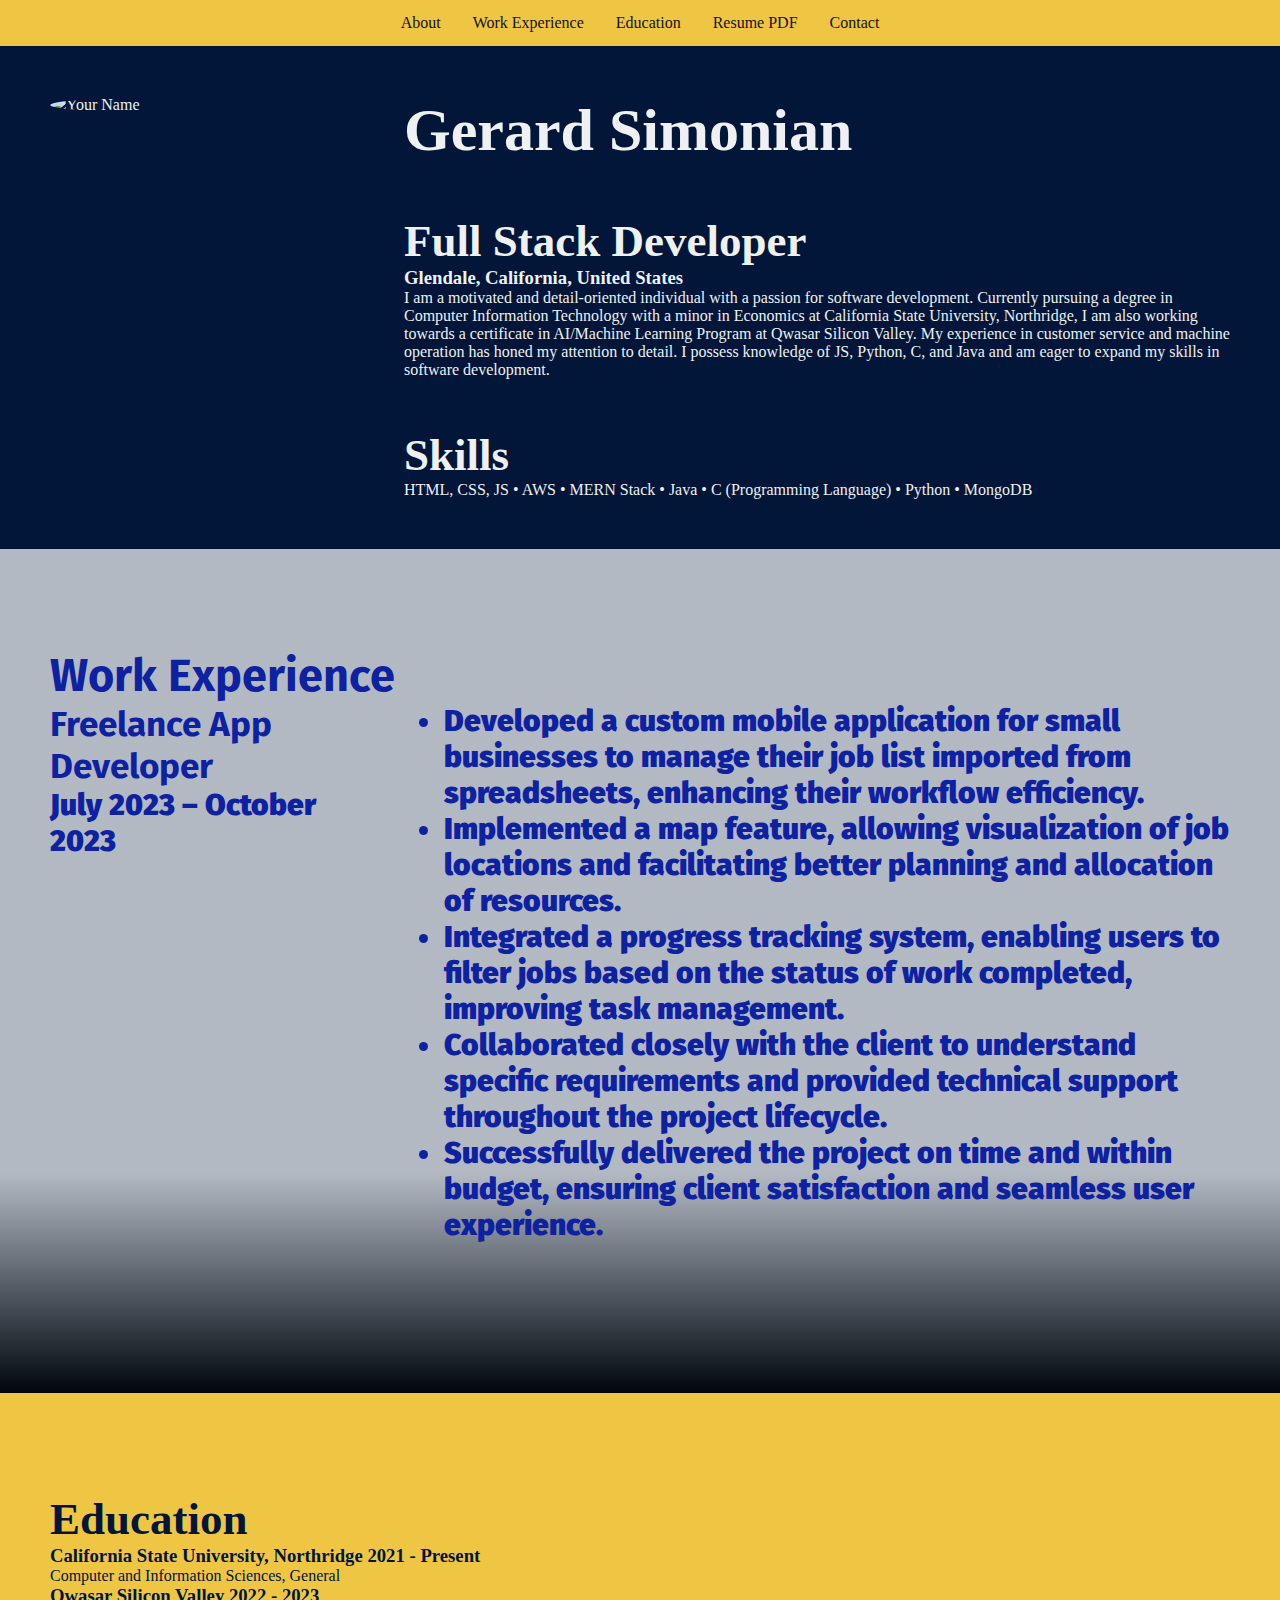
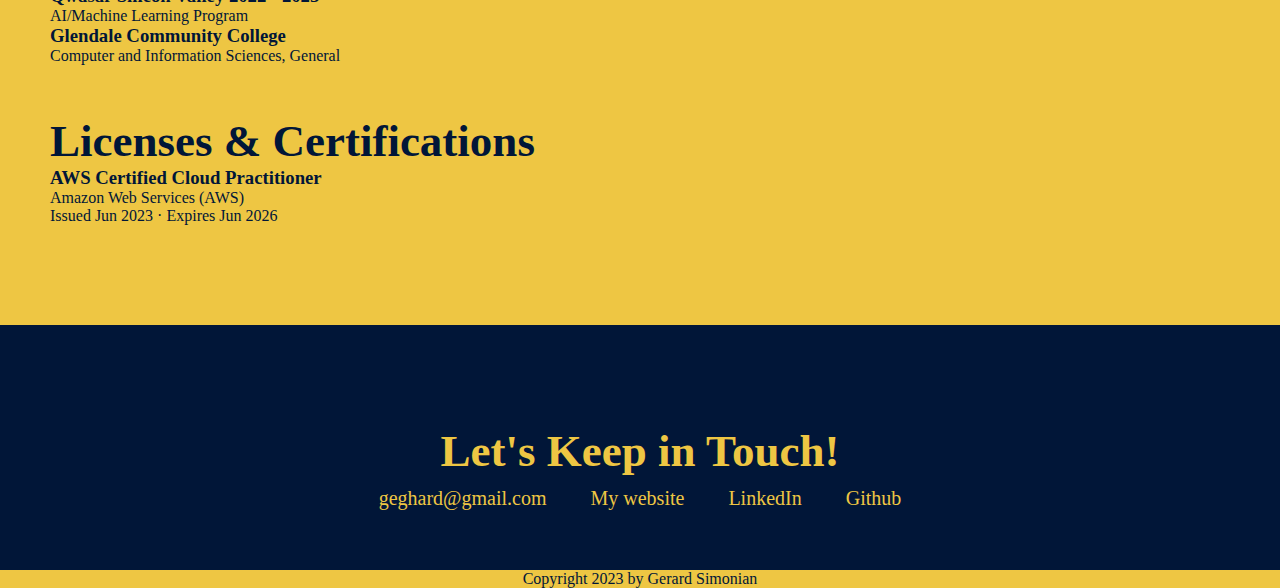
==== index.html @ 6388fb28 "second commit" ====
<!DOCTYPE HTML>
<html lang="en">

<head>
    <meta charset="utf-8">
    <title>HTML Syntax</title>
    <link href="css/styles.css" rel="stylesheet" type="text/css">
    <link rel="preconnect" href="https://fonts.googleapis.com">
    <link rel="preconnect" href="https://fonts.gstatic.com" crossorigin>
    <!-- <link
        href="https://fonts.googleapis.com/css2?family=Fira+Sans:wght@100&family=Montserrat:ital,wght@0,200;1,200&family=Pixelify+Sans&display=swap"
        rel="stylesheet"> -->
    <link rel="preconnect" href="https://fonts.googleapis.com">
    <link rel="preconnect" href="https://fonts.gstatic.com" crossorigin>
    <link
        href="https://fonts.googleapis.com/css2?family=Fira+Sans:wght@100&family=Montserrat:ital,wght@0,200;1,200&family=Pixelify+Sans&display=swap"
        rel="stylesheet">
    <script src="https://kit.fontawesome.com/18e8b89049.js" crossorigin="anonymous"></script>
    <meta name="viewport" content="width=device-width, initial-scale=1.0">
    <title>Gerard Simonian | Resume</title>

<body>
    <!-- // Intro -->
    <nav>
        <a href="#about">About</a>
        <a href="#workExperience">Work Experience</a>
        <a href="#education">Education</a>
        <a href="assets/Resume-Geghard2.pdf">Resume PDF</a>
        <a href="#contact">Contact</a>
    </nav>
    <header>
        <div class="content-wrap header-wrap" id="about">
            <img src="./assets/Untitled design-6.png" class="profile-img column-narrow" alt="Your Name">
            <div class="column-wide">
                <h1>Gerard Simonian</h1>
                <h2>Full Stack Developer</h2>
                <h3>Glendale, California, United States</h3>
                <p>I am a motivated and detail-oriented individual with a passion for software development. Currently
                    pursuing a
                    degree in Computer Information Technology with a minor in Economics at California State University,
                    Northridge, I am also working towards a certificate in AI/Machine Learning Program at Qwasar Silicon
                    Valley. My
                    experience in customer service and machine operation has honed my attention to detail. I possess
                    knowledge of
                    JS, Python, C, and Java and am eager to expand my skills in software development.
                </p>

                <h2>Skills</h2>
                <p> HTML, CSS, JS • AWS • MERN Stack • Java • C (Programming Language) • Python • MongoDB
                </p>
            </div>
        </div>
    </header>

    <main>
        <!-- // Work Experience -->
        <section class="workExperience image-bg" id="workExperience">
            <div class="content-wrap workExperience-wrap alpha-bg">
                <h2>Work Experience</h2>

                <!-- Job Details: copy this whole block to add more jobs -->
                <div class="column-narrow">
                    <h3>Freelance App Developer</h3>
                    <!-- <p>Company Name</p> -->
                    <p>July 2023 – October 2023</p>
                </div>


                <!-- Add as many paragraphs as you need. -->
                <div class="column-wide">
                    <ul>
                        <li>Developed a custom mobile application for small businesses to manage their job list imported
                            from spreadsheets, enhancing their workflow efficiency.</li>
                        <li>Implemented a map feature, allowing visualization of job locations and facilitating better
                            planning and allocation of resources.</li>
                        <li>Integrated a progress tracking system, enabling users to filter jobs based on the status of
                            work completed, improving task management.</li>
                        <li>Collaborated closely with the client to understand specific requirements and provided
                            technical support throughout the project lifecycle.</li>
                        <li>Successfully delivered the project on time and within budget, ensuring client satisfaction
                            and seamless user experience.</li>
                    </ul>
                    <!-- This list can be deleted if you don't want to use it. -->
                    <!-- <p>Optional list:</p>
                    <ul>
                        <li>Created...</li>
                        <li>Lead...</li>
                        <li>Responsible for</li>
                    </ul> -->
                </div>
                <!-- end of Job Details block. -->
            </div>
        </section>


        <!-- // Education -->
        <section class="education" id="education">
            <div class="content-wrap education-wrap">
                <h2>Education</h2>

                <!-- School details: copy this whole block to add more schools. -->
                <h3>California State University, Northridge 2021 - Present</h3>
                <p>Computer and Information Sciences, General</p>

                <h3>Qwasar Silicon Valley 2022 - 2023</h3>
                <p>AI/Machine Learning Program</p>

                <h3>Glendale Community College</h3>
                <p>Computer and Information Sciences, General</p>

                <h2>Licenses & Certifications</h2>

                <h3>AWS Certified Cloud Practitioner</h3>
                <p>Amazon Web Services (AWS)</p>
                <p>Issued Jun 2023 · Expires Jun 2026</p>
                <!-- Add as many paragraphs as you need. -->
                <!-- <p>Summary.</p> -->
                <!-- End of school details. -->
            </div>
        </section>
    </main>

    <!-- // Footer & contact info -->
    <footer>
        <div class="content-wrap footer-wrap">
            <h2>Let's Keep in Touch!</h2>

            <!-- Social media and contact links. Add or remove any networks. -->
            <div class="contact-info" id="contact">
                <i class="fa-solid fa-envelope"></i>
                <a href="mailto:geghard@gmail.com" class="social">geghard@gmail.com</a>
                <i class="fa-solid fa-window-maximize"></i>
                <a href="https://hw6---gs.glitch.me" target="_blank" class="social">My website</a>
                <!-- <a href="#" target="_blank" class="social">Twitter</a> -->
                <i class="fa-brands fa-linkedin"></i>
                <a href="https://www.linkedin.com/in/gerard-simonian-81521b2a/" target="_blank"
                    class="social">LinkedIn</a>
                <!-- <a href="#" target="_blank" class="social">Facebook</a> -->
                <i class="fa-brands fa-square-github"></i>
                <a href="https://github.com/Geghard" target="_blank" class="social">Github</a>
            </div>
        </div>
        <div id="copyright">
            <p>Copyright 2023 by Gerard Simonian</p>
        </div>
    </footer>
</body>

</html>
---- css/styles.css ----
/* html, body {
	background: #663399;
	margin: 0;
}
h1, h2, h3, h4, h5, h6, p {
	margin: 0;
	padding: 0;
}
h1, h2, h3, h4, h5, h6 {
	color: rgb(107, 107, 132);
}
body {
	font-family: Verdana, Geneva, sans-serif;
	font-size: 100%;
	width: 80%;
	margin-right: auto;
	margin-left: auto;
	padding: 2.5% 2.5% 0;
	background: white;
	line-height: 1.8;
}
h1 {
	font: 1.6em Verdana, Geneva, sans-serif;
	margin-bottom: .4em;
	color: rgb(83, 104, 138);
}
h2 {
	font: 3.2em Georgia, "Times New Roman", Times, serif;
	margin-bottom: .2em;
}
h3 {
	font-size: 1.2em;
}
p {
	margin-bottom: 1em;
}
a {
	color: rgb(184, 126, 84);
}
a:hover {
	color: rgb(120, 97, 55);
}
pre {
	font-size: 1.4em;
	color: white;
	padding: .5em 1em;
	border-left: 1em solid #A68048;
	background: #666;
	white-space: pre-wrap;
	white-space: -moz-pre-wrap;
	white-space: -pre-wrap;
	white-space: -o-pre-wrap;
	word-wrap: break-word;
	width: 80%;
}
pre.wrong {
	border-left-color: red;
}
pre.correct {
	border-left-color: green;
}
dt {
	font-style: italic;
	font-size:1.2em;
}
dd {
	margin-bottom: 1.4em;
}
table {
	margin-top: 1em;
}
caption {
	margin: 0;
	padding: 0;
	margin-bottom: 1em;
	text-align: left;
}
td, th {
	padding: 10px;
}
.center {
	text-align: center;
}
header h2 {
	padding-bottom: .2em;
	border-bottom: 1px solid gray;
}
aside {
	padding: 1em;
	background:rgb(83, 104, 138);
	color: white;
	margin-bottom: 1em;
}
aside h4 {
	color: white;
}
footer {
	border-top: 1px solid gray;
	text-align: center;
	font-size: .8em;
	line-height: 4em;
	margin-top: 1em;
}
blockquote {
	font-style: italic;
}
.flowRight {
	float: right;
	margin-left: 10px;
}
.flowLeft {
	float: left;
	margin-right: 10px;
} 
*/
* {
	margin: auto;
}

/* body {
	background-color: black;
}

#navbar {
	background-color: #333;
	margin: 0 auto 0 auto;
	width: 100%;
}

#navbar ul {
	list-style-type: none;
	margin: 0 auto 0 auto;
	padding: 0 0 0 40%;
	overflow: hidden;
	background-color: #333;
}

#navbar li {
	float: left;
}

#navbar ul li a {
	display: block;
	color: white;
	text-align: center;
	padding: 14px 16px;
	text-decoration: none;
}

li a:hover {
	background-color: red;
}



canvas {
	display: block;
	margin: 50px auto 50px auto;
	width: 30%;
}

#poster {
	display: block;
	background-color: blue;
	margin: 50px auto 50px auto;
	width: 40%;
}

.whiteFont {
	color: white;
}

#intro {
	width: 40%;
	margin: 50px auto 50px auto;
}

.center {
	text-align: center;
}

#castList{
	width:100%;
	max-width: 1000px;
}

.castItem {
	background-color:rgba(158, 167, 158, 0.461);
	display: flex;
	align-items: center;
	width: 45%;
	height: 200px;
	margin: 15px;
	border-radius: 5%;
}

#castList ul {
	display: flex;
	flex-wrap: wrap;
}

.castItem img {
	background-color: gold;
	width: 35%;
	height: 70%;
	margin: 0 0 0 10%;
	border-radius: 50%;
}

.castItem li {
	list-style-type: none;
	background-color: blue;
	width: 100px;

}

p {
	margin: 0 0 0 15px;
	font-size: 18px;
}

#reviews{
	width: 50%;
	min-width: 500px;
}

.reviewItem{
	background-color: rgba(233, 2, 2, 0.317);
	padding: 20px;
	margin: 20px;
	border: 5px solid #fff;
}

.reviewItem p{
	font-family: 'Courier New', Courier, monospace;
}
h1{
	color: gold;
	text-align: center;
	padding: 20px 0;
	font-size: 3rem;
}

h2{
	color: orange;
	text-align: center;
	padding: 0 0;
	font-size: 1.5rem;
}



iframe{
	background-color: black;
	display: flex;
	margin: 40px auto;
	width: 80%;
	max-width: 800px;
	height: 375px;
	border: 15px solid red;
}

.modal {
	position: fixed;
	top: 0;
	left: 0;
	width: 100%;
	height: 100%;
	background-color: rgba(0, 0, 0, 0.5);
	z-index: 10;
  }

  .modal-content {
	position: absolute;
	top: 50%;
	left: 50%;
	transform: translate(-50%, -50%);
	width: 500px;
	height: 300px;
	background-color: white;
	padding: 20px;
  }

footer {
	display: block;
	text-align: center;
	width: 100%;
	padding: 10px;
	color: white;
	background-color: #333;
}

.modal {
	max-width: 400px; 
	max-height: 600px;
	overflow: auto;
  }

#error{
	font-size: 3rem;
	color: red;
	background-color: #fff;
	text-align: center;
} */


@import url('https://fonts.googleapis.com/css2?family=Fira+Sans:wght@100&family=Montserrat:ital,wght@0,200;1,200&family=Pixelify+Sans&display=swap');
@import url('https://fonts.googleapis.com/css2?family=Fira+Sans:wght@100&family=Montserrat:ital,wght@0,200;1,200&family=Pixelify+Sans&display=swap');

/* 
font-family: 'Fira Sans', sans-serif;
font-family: 'Montserrat', sans-serif;
font-family: 'Pixelify Sans', sans-serif;
*/

/* 
font-family: 'Fira Sans', sans-serif;
font-family: 'Montserrat', sans-serif;
font-family: 'Pixelify Sans', sans-serif; 
*/


/* Color Palette
#EEC643
#141414
#EEF0F2
#0D21A1
#011638
*/

/* Global styles 
------------------------------------*/


/* ---------- */
/*  Main body */
/* -----------*/

html {
	box-sizing: border-box;
}
	
*, *:before, *:after {
	box-sizing: inherit;
}

*{
	margin: 0;
}

body {
    background: #011638;
}

/* //////////////// */
/* End of Main body */
/* //////////////// */





/* ------- */
/*  NavBar */
/* --------*/

nav {
	background-color: #EEC643;
	position: sticky;
	top: 0;
	display: flex;
	justify-content: center;
  }
  
  nav li {
	margin: 0 10px;
  }
  
  nav a {
	color: #141414;
	text-align: center; 
	padding: 14px 16px;
	text-decoration: none;
  }
  
  nav a:hover {
	background-color: #0D21A1; 
	color: #EEF0F2;
  }

/* ///////////// */
/* End of NavBar */
/* ///////////// */





/* --------- */
/*  Sections */
/* ----------*/

header,footer {
    background:#011638;
    color:#EEF0F2
}

.workExperience{
	color: #0D21A1;
    font-family: 'Fira Sans', sans-serif;
	font-weight: 900;
	font-size: 30px;
}


.education{
    background:#EEC643;
    color:#011638;
}

footer{
	background:#011638;
    color:#EEC643;
	text-align: center;
}

/* /////////////// */
/* End of Sections */
/* /////////////// */





/* --------- */
/*  Headings */
/* ----------*/

h1{
	font-size: 60px;
}
  
h2{
	font-size: 45px;
	padding-top: 50px;
}

h1, h2 {
	margin-top: 0;
}

/* /////////////// */
/* End of Headings */
/* /////////////// */





/* --------- */
/*  Wrappers */
/* ----------*/

.content-wrap{
	/* display: flex; */
	/* border: 5px solid #fff; */
	margin: auto;
	padding: 50px;
	max-width: 100vw;
	/* text-align: center; */
	overflow: hidden;
}

.header-wrap{
	background-color: inherit;
	overflow: auto;

}

.workExperience-wrap{
	background-color: inherit;
	padding-bottom: 150px;
}

.education-wrap{
	background-color: inherit;
	padding-bottom: 100px;

}

.footer-wrap{
	background-color: inherit;
}

/* ////////////// */
/* End of Wrapper */
/* ////////////// */





/* --------- */
/*  The rest */
/* ----------*/

.profile-img{
	/* float: left; */
	/* width: 300px!important; */
	border-radius: 50%;
	height:max-content;
	/* margin-right: 30px; */
}

.social{
	text-decoration: none;
}

.contact-info a{
	padding: 10px 20px; 
	display: inline-block;
} 

.column-narrow{
	/* min-width: 200px; */
	width: 30%;
	float: left;
	padding-right: 3%; 
	/* min-height: 175px; */
	height: auto;
}

.column-wide{
	width: 70%; 
	float: left; 
	min-height: 225px;
}

.image-bg{
	background: url(../assets/pexels-simon-berger-1323550.jpg);
	background-attachment: fixed;
  	background-size: cover;
}

.alpha-bg {
	background: linear-gradient(0deg, rgba(0,0,0,0.75) 0%, rgba(238,240,242,0.75) 26%, rgba(238,240,242,0.75) 100%);
}

#contact a{
	color: #EEC643;
	font-size: 20px;
}

#contact i{
	font-size: 30px;
}

#copyright{
	background-color: #EEC643;
	color:#011638
}

/* /////////////// */
/* End of The rest */
/* /////////////// */
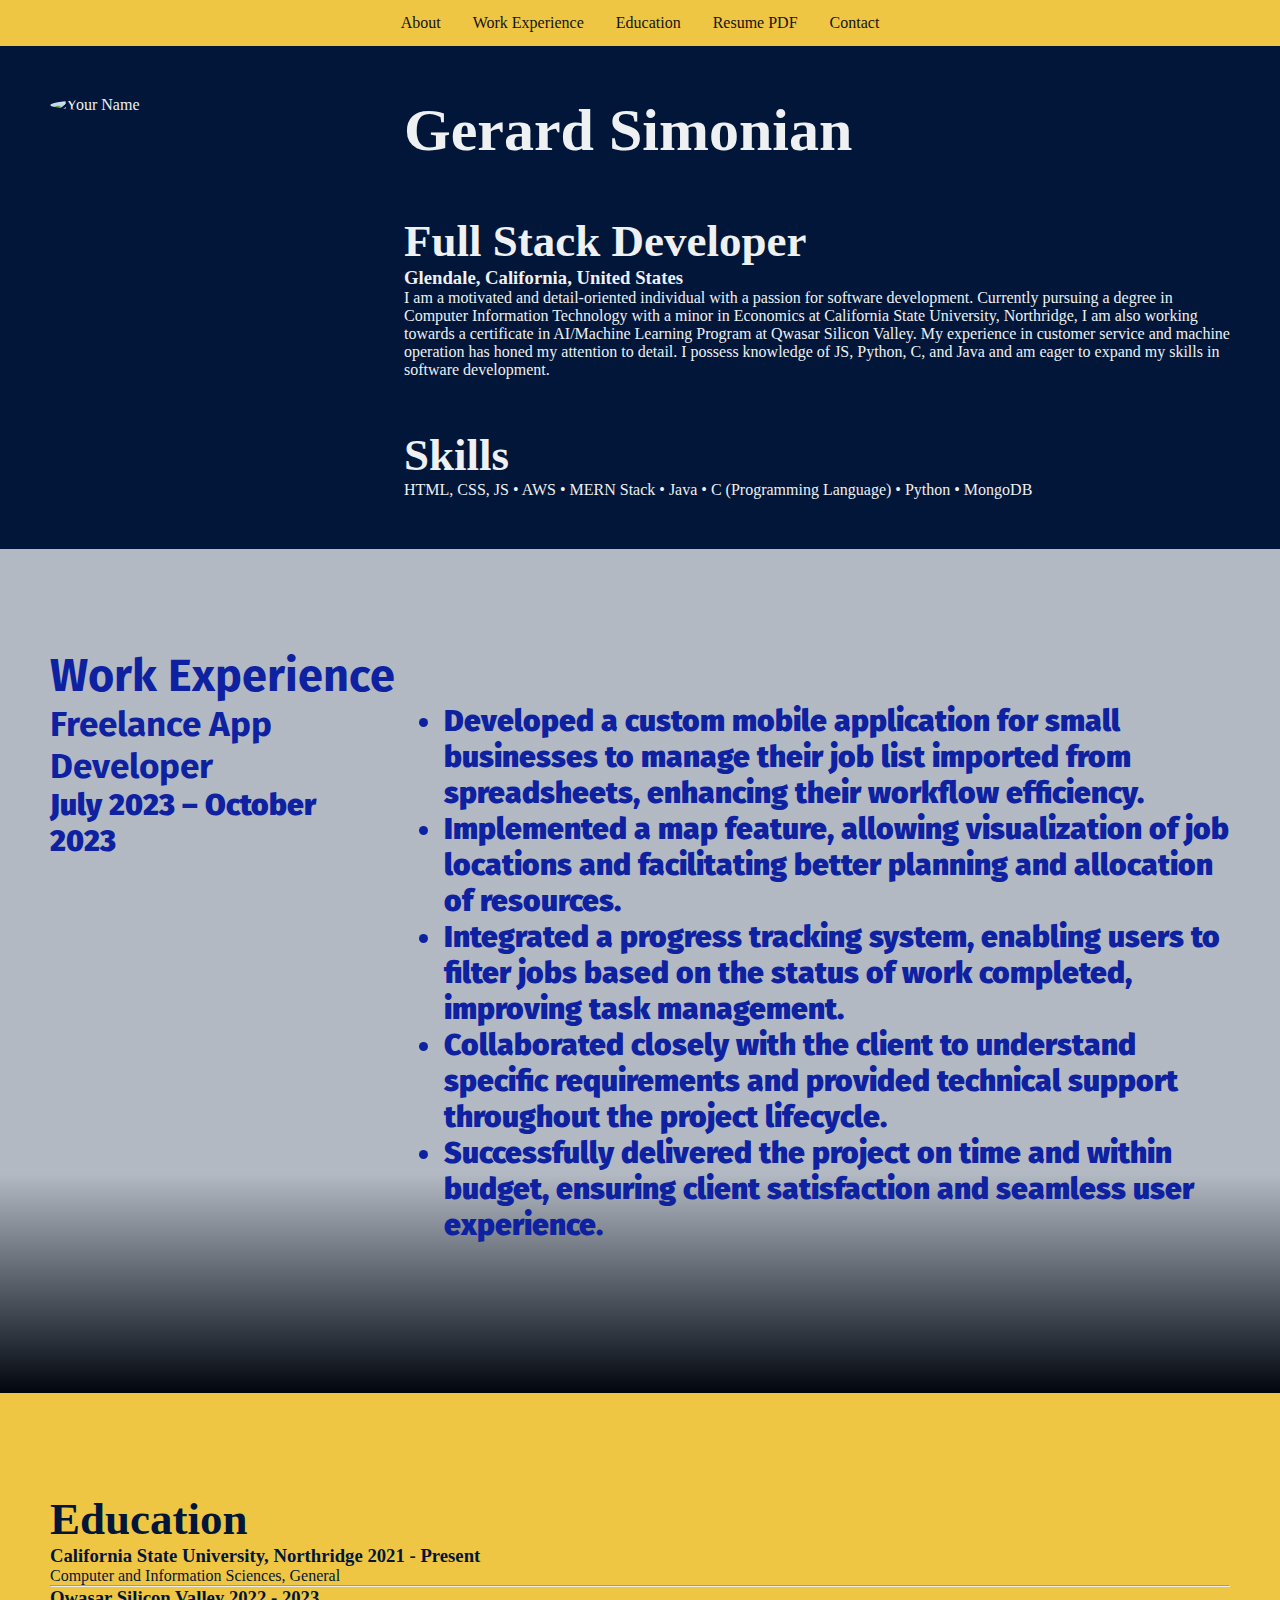
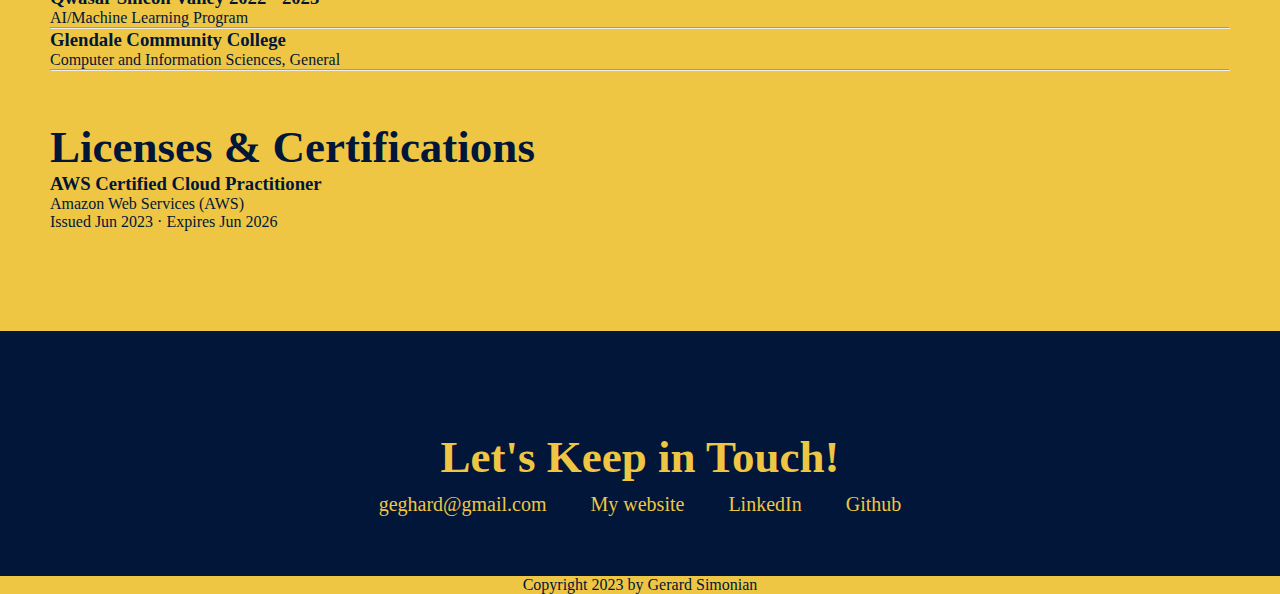
==== commit 5df40242: "Update index.html" ====
--- a/index.html
+++ b/index.html
@@ -101,13 +101,16 @@
                 <!-- School details: copy this whole block to add more schools. -->
                 <h3>California State University, Northridge 2021 - Present</h3>
                 <p>Computer and Information Sciences, General</p>
-
+                
+                <hr />
                 <h3>Qwasar Silicon Valley 2022 - 2023</h3>
                 <p>AI/Machine Learning Program</p>
-
+                
+                <hr />
                 <h3>Glendale Community College</h3>
                 <p>Computer and Information Sciences, General</p>
-
+                
+                <hr />
                 <h2>Licenses & Certifications</h2>
 
                 <h3>AWS Certified Cloud Practitioner</h3>
@@ -146,4 +149,4 @@
     </footer>
 </body>
 
-</html>+</html>
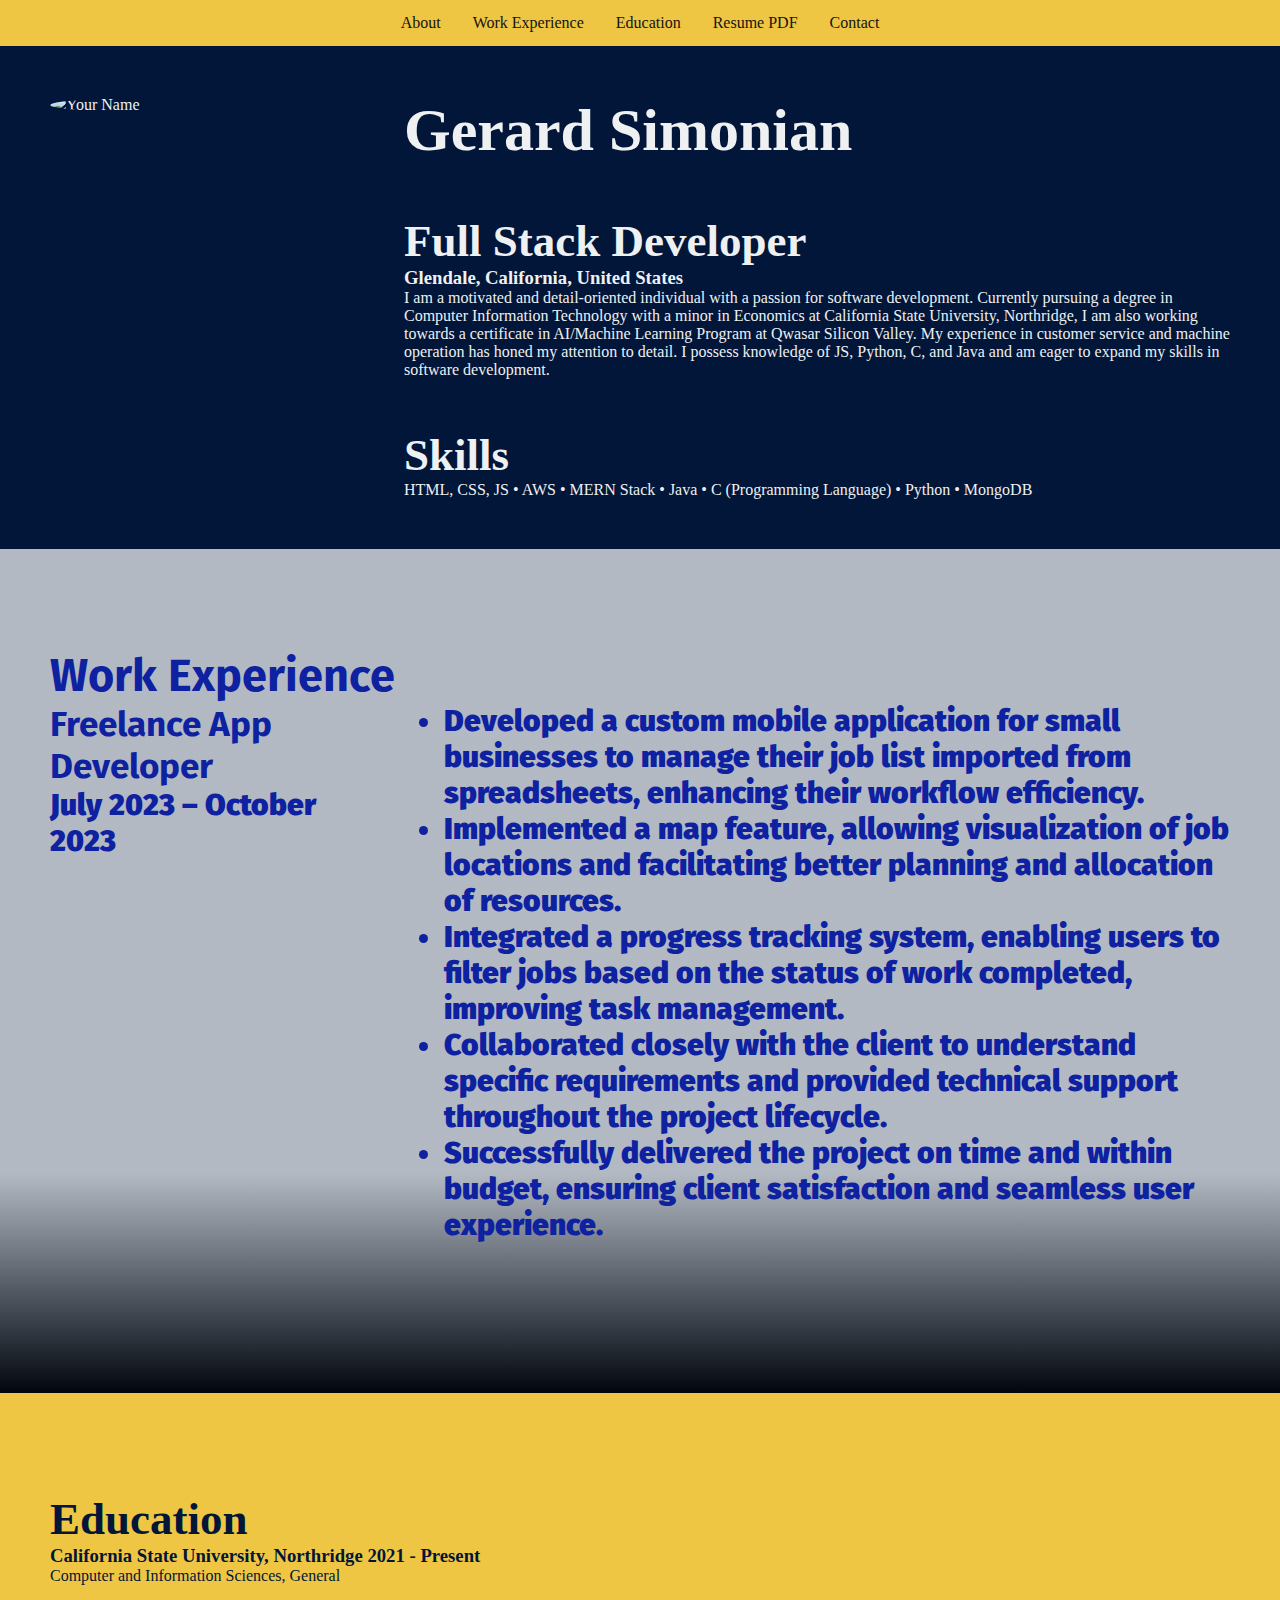
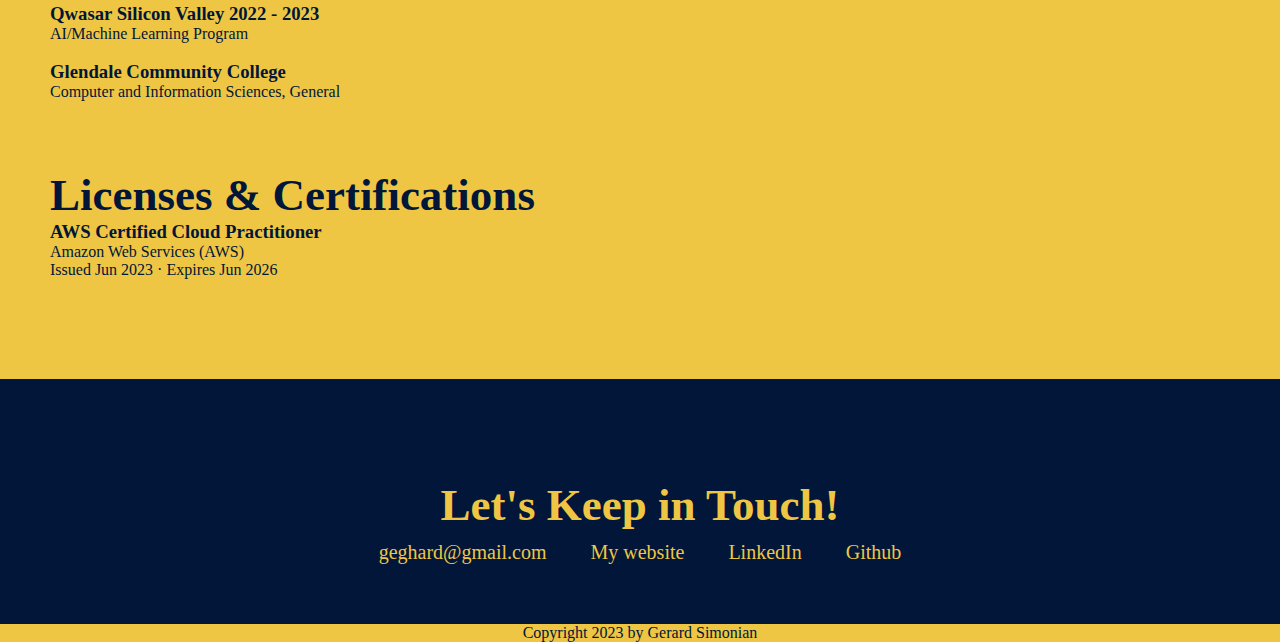
==== commit ae7ad214: "Update index.html" ====
--- a/index.html
+++ b/index.html
@@ -102,15 +102,15 @@
                 <h3>California State University, Northridge 2021 - Present</h3>
                 <p>Computer and Information Sciences, General</p>
                 
-                <hr />
+                <br />
                 <h3>Qwasar Silicon Valley 2022 - 2023</h3>
                 <p>AI/Machine Learning Program</p>
                 
-                <hr />
+                <br />
                 <h3>Glendale Community College</h3>
                 <p>Computer and Information Sciences, General</p>
                 
-                <hr />
+                <br />
                 <h2>Licenses & Certifications</h2>
 
                 <h3>AWS Certified Cloud Practitioner</h3>
@@ -140,7 +140,7 @@
                     class="social">LinkedIn</a>
                 <!-- <a href="#" target="_blank" class="social">Facebook</a> -->
                 <i class="fa-brands fa-square-github"></i>
-                <a href="https://github.com/Geghard" target="_blank" class="social">Github</a>
+                <a href="https://github.com/Geghard-S" target="_blank" class="social">Github</a>
             </div>
         </div>
         <div id="copyright">
